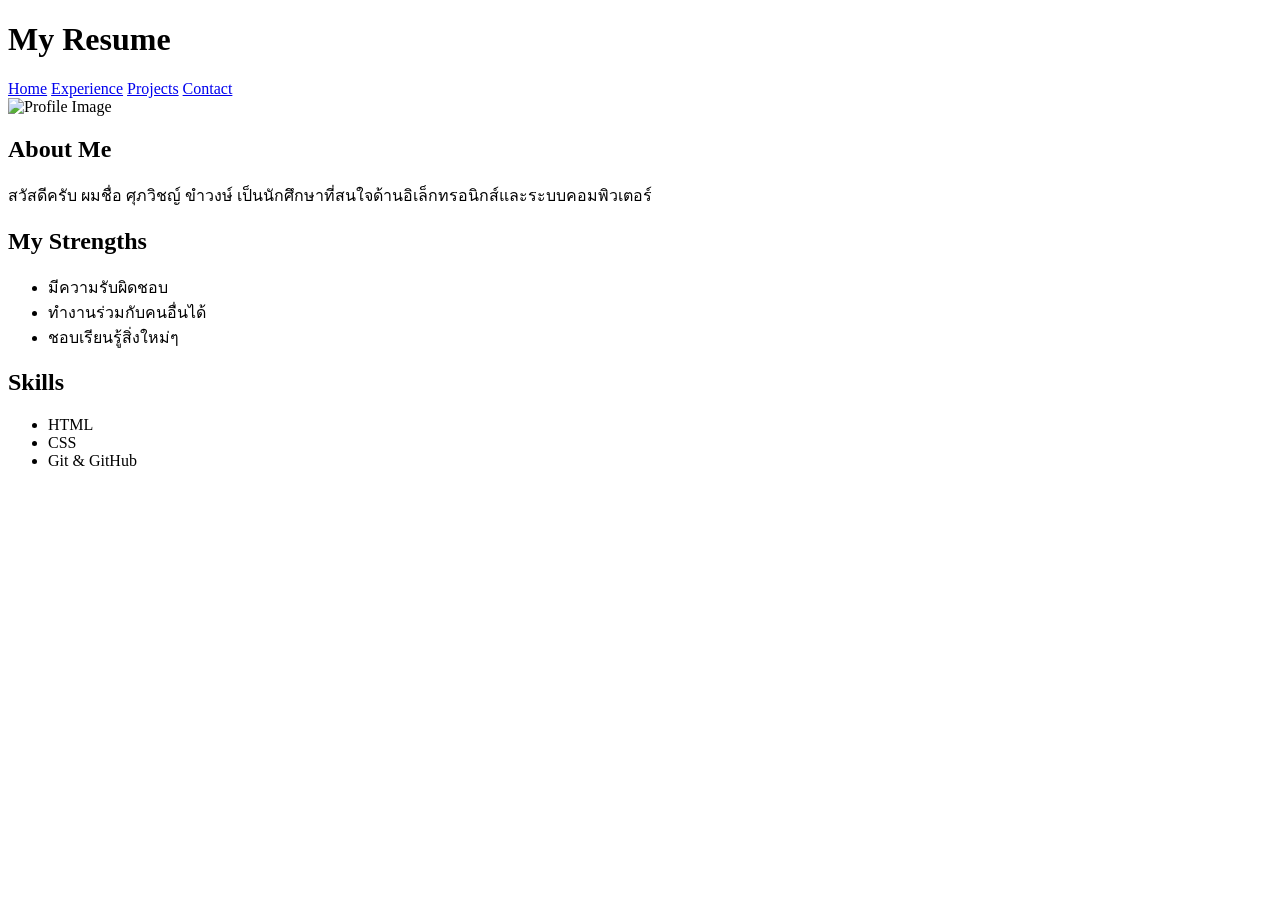
==== index.html @ c8fa8e92 "Rename My_resume/index.html" ====
<!DOCTYPE html>
<html lang="th">
<head>
    <meta charset="UTF-8">
    <meta name="viewport" content="width=device-width, initial-scale=1.0">
    <title>My Resume</title>
    <link rel="stylesheet" href="style.css">
</head>

<body>

    <header>
        <h1>My Resume</h1>

        <nav>
            <a href="index.html">Home</a>
            <a href="experience.html">Experience</a>
            <a href="projects.html">Projects</a>
            <a href="contact.html">Contact</a>
        </nav>
    </header>

    <main>
        <section>
            <img src="images/profile.jpeg" alt="Profile Image" class="profile-img">

            <h2>About Me</h2>
            <p>
                สวัสดีครับ ผมชื่อ ศุภวิชญ์ ขำวงษ์
                เป็นนักศึกษาที่สนใจด้านอิเล็กทรอนิกส์และระบบคอมพิวเตอร์
            </p>
        </section>

        <section>
            <h2>My Strengths</h2>
            <ul>
                <li>มีความรับผิดชอบ</li>
                <li>ทำงานร่วมกับคนอื่นได้</li>
                <li>ชอบเรียนรู้สิ่งใหม่ๆ</li>
            </ul>
        </section>

        <section>
            <h2>Skills</h2>
            <ul>
                <li>HTML</li>
                <li>CSS</li>
                <li>Git & GitHub</li>
            </ul>
        </section>

    </main>

</body>
</html>
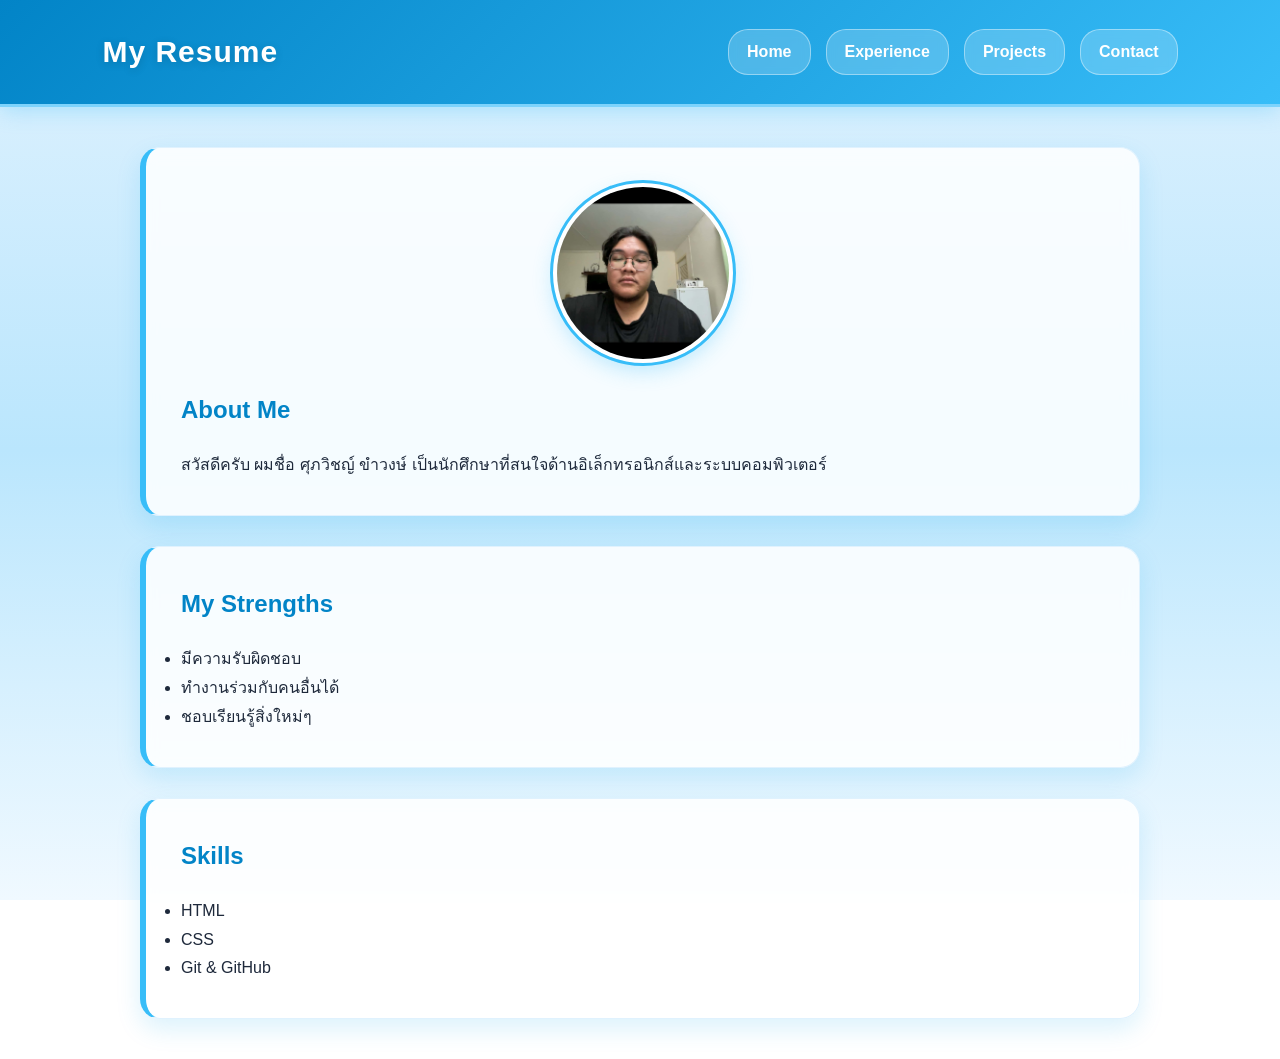
==== commit 20b54f13: "Update image source path for profile image" ====
--- a/index.html
+++ b/index.html
@@ -22,7 +22,7 @@
 
     <main>
         <section>
-            <img src="images/profile.jpeg" alt="Profile Image" class="profile-img">
+            <img src="My_resume/images/profile.jpeg" alt="Profile Image" class="profile-img">
 
             <h2>About Me</h2>
             <p>
--- a/style.css
+++ b/style.css
@@ -0,0 +1,193 @@
+/* Reset & Base Styles */
+* {
+    margin: 0;
+    padding: 0;
+    box-sizing: border-box;
+}
+
+body {
+    font-family: 'Segoe UI', Tahoma, Geneva, Verdana, sans-serif;
+    background: linear-gradient(180deg, #e0f2fe 0%, #bae6fd 50%, #f0f9ff 100%); /* พื้นหลังสีฟ้าสดใสไล่เฉด */
+    background-attachment: fixed;
+    color: #1e293b;
+    line-height: 1.8;
+}
+
+/* Header & Navigation - Sky Theme */
+header {
+    background: linear-gradient(135deg, #0284c7, #38bdf8); /* ฟ้าสดใสแบบท้องฟ้า */
+    padding: 25px 8%;
+    box-shadow: 0 4px 20px rgba(56, 189, 248, 0.3);
+    display: flex;
+    justify-content: space-between;
+    align-items: center;
+    flex-wrap: wrap;
+    border-bottom: 3px solid #7dd3fc; /* ขอบเส้นสีฟ้าอ่อน */
+}
+
+header h1 {
+    color: #ffffff; /* ข้อความสีขาวสว่าง */
+    font-size: 30px;
+    font-weight: 800;
+    letter-spacing: 1px;
+    text-shadow: 0 2px 8px rgba(0, 0, 0, 0.15);
+}
+
+nav {
+    display: flex;
+    gap: 15px;
+}
+
+nav a {
+    color: #ffffff;
+    text-decoration: none;
+    font-weight: 600;
+    padding: 8px 18px;
+    border-radius: 20px; /* เพิ่มความโค้งมนคล้ายก้อนเมฆ */
+    background: rgba(255, 255, 255, 0.2);
+    border: 1px solid rgba(255, 255, 255, 0.4);
+    backdrop-filter: blur(5px);
+    transition: all 0.3s ease;
+}
+
+nav a:hover {
+    background: #ffffff;
+    color: #0284c7;
+    box-shadow: 0 4px 12px rgba(255, 255, 255, 0.5);
+    transform: translateY(-2px);
+}
+
+/* Main Container */
+main {
+    width: 90%;
+    max-width: 1000px;
+    margin: 40px auto;
+}
+
+/* Section Cards - สไตล์ก้อนเมฆและท้องฟ้า */
+section {
+    background: rgba(255, 255, 255, 0.85); /* สีขาวโปร่งแสงนุ่มนวล */
+    backdrop-filter: blur(8px);
+    padding: 35px;
+    margin-bottom: 30px;
+    border-radius: 20px;
+    box-shadow: 0 10px 25px rgba(14, 165, 233, 0.15);
+    border: 1px solid #e0f2fe;
+    border-left: 6px solid #38bdf8; /* แถบซ้ายสีฟ้า */
+    transition: all 0.3s ease;
+}
+
+section:hover {
+    border-color: #7dd3fc;
+    box-shadow: 0 12px 30px rgba(14, 165, 233, 0.25);
+    transform: translateY(-3px);
+}
+
+section h2 {
+    color: #0284c7;
+    font-size: 24px;
+    margin-bottom: 20px;
+    font-weight: 700;
+}
+
+/* Profile Image Styles - กรอบสีฟ้าเรืองแสงอ่อนๆ */
+.profile-img {
+    width: 180px;
+    height: 180px;
+    object-fit: cover;
+    border-radius: 50%;
+    display: block;
+    margin: 0 auto 25px;
+    box-shadow: 0 8px 20px rgba(56, 189, 248, 0.3);
+    border: 4px solid #ffffff;
+    outline: 3px solid #38bdf8;
+    transition: transform 0.3s ease, box-shadow 0.3s ease;
+}
+
+.profile-img:hover {
+    transform: scale(1.05);
+    box-shadow: 0 12px 28px rgba(56, 189, 248, 0.45);
+}
+
+/* Projects Layout & Cards */
+.projects {
+    display: grid;
+    grid-template-columns: 1fr;
+    gap: 25px;
+}
+
+.project-card {
+    border: 1px solid #bae6fd;
+    border-radius: 16px;
+    padding: 30px;
+    background: #ffffff;
+    box-shadow: 0 4px 15px rgba(0, 0, 0, 0.04);
+    transition: all 0.3s ease;
+}
+
+.project-card:hover {
+    border-color: #38bdf8;
+    box-shadow: 0 8px 20px rgba(56, 189, 248, 0.2);
+    transform: translateY(-4px);
+}
+
+.project-card h3 {
+    color: #0369a1;
+    font-size: 22px;
+    margin-bottom: 15px;
+}
+
+.project-card p {
+    margin-bottom: 12px;
+    color: #334155;
+}
+
+.project-card ul {
+    margin: 10px 0 15px 25px;
+}
+
+.project-card li {
+    margin-bottom: 8px;
+    color: #64748b;
+}
+
+/* Global Links */
+a {
+    color: #0284c7;
+    text-decoration: none;
+    font-weight: 600;
+}
+
+a:hover {
+    color: #0369a1;
+    text-decoration: underline;
+}
+
+/* Responsive Design (Mobile) */
+@media (max-width: 650px) {
+    header {
+        flex-direction: column;
+        gap: 15px;
+        text-align: center;
+        padding: 20px;
+    }
+
+    nav {
+        flex-direction: column;
+        gap: 8px;
+        width: 100%;
+    }
+
+    main {
+        width: 95%;
+        margin: 20px auto;
+    }
+
+    section {
+        padding: 25px;
+    }
+
+    header h1 {
+        font-size: 24px;
+    }
+}
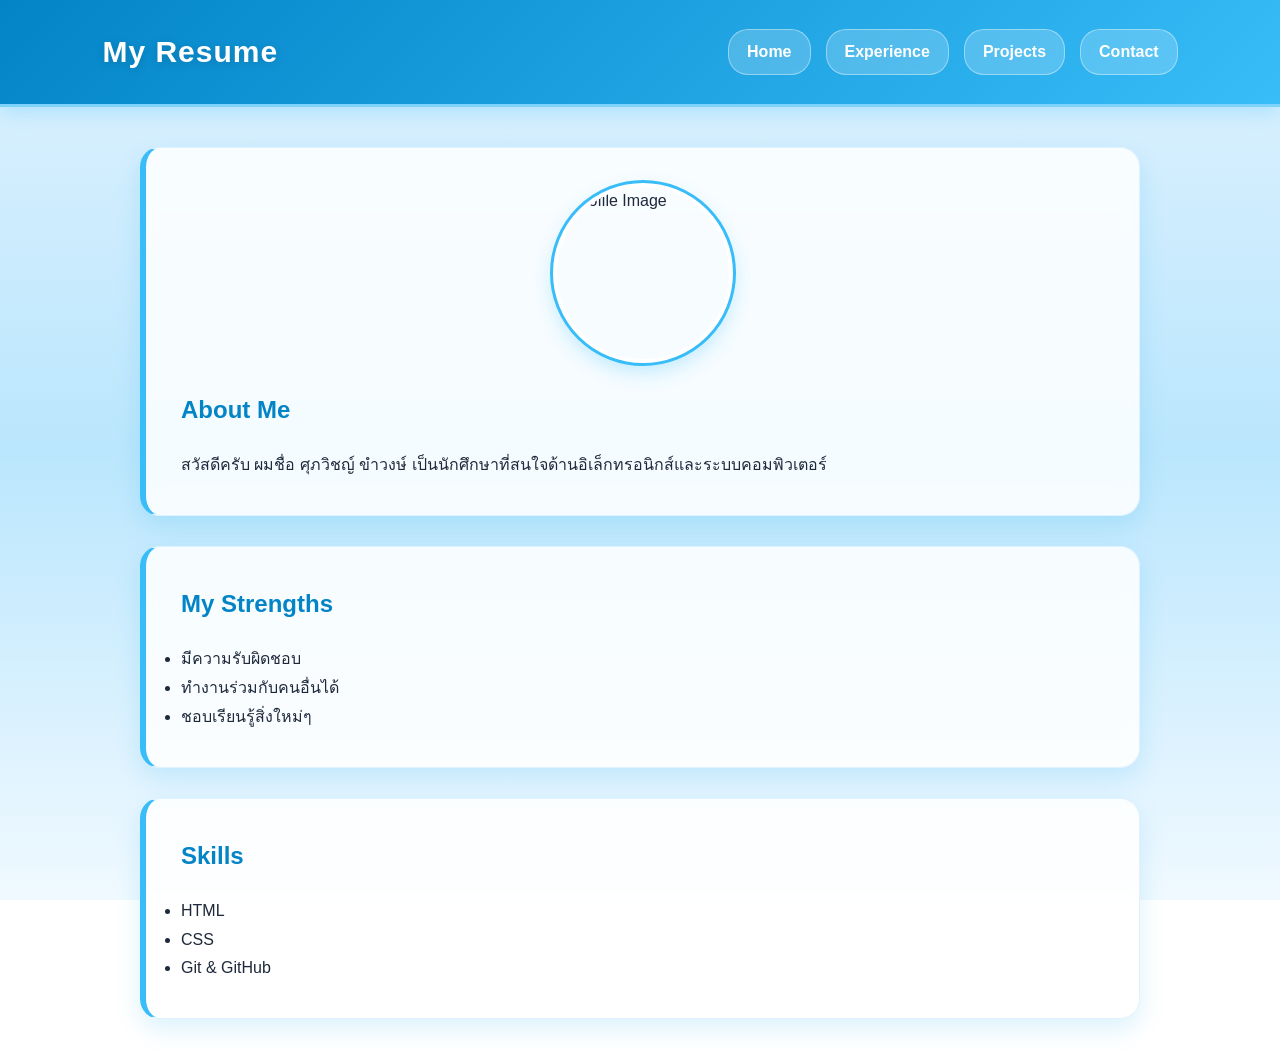
==== commit 90cfa694: "Fix image source path for profile image" ====
--- a/index.html
+++ b/index.html
@@ -22,7 +22,7 @@
 
     <main>
         <section>
-            <img src="My_resume/images/profile.jpeg" alt="Profile Image" class="profile-img">
+            <img src="images/profile.jpeg" alt="Profile Image" class="profile-img">
 
             <h2>About Me</h2>
             <p>
